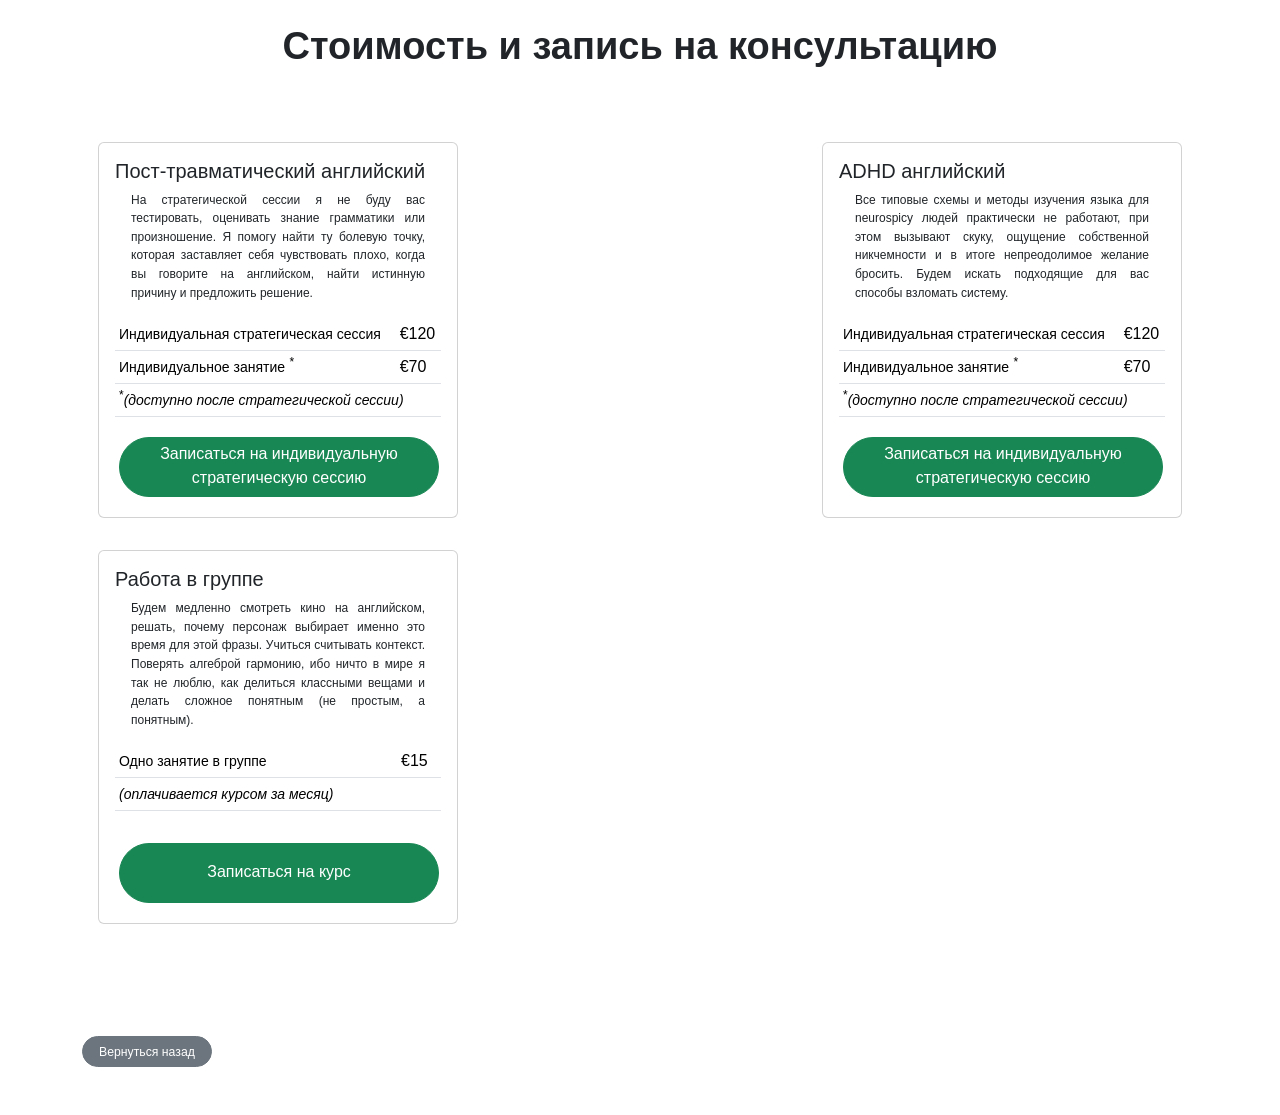
==== prices/index.html @ 5e1f30be "feat: prices page added" ====
<!DOCTYPE html>
<html>

<head>
    <meta http-equiv="Content-Type" content="text/html; charset=UTF-8">
    <meta name="viewport" content="width=device-width, initial-scale=1.0">

    <title>Prices | Hack the language</title>

    <meta property="og:url" content="https://hackthelanguage.com/prices">
    <meta property="og:title" content="Prices | Hack the language">
    <meta property="og:description" content="Understanding intercultural codes">
    <meta property="og:type" content="website">

    <link rel="canonical" href="https://hackthelanguage.com/prices">
    <link rel="icon" href="/assets/favicon.png" type="image/png">

    <link href="https://cdn.jsdelivr.net/npm/bootstrap@5.3.8/dist/css/bootstrap.min.css" rel="stylesheet"
        integrity="sha384-sRIl4kxILFvY47J16cr9ZwB07vP4J8+LH7qKQnuqkuIAvNWLzeN8tE5YBujZqJLB" crossorigin="anonymous">

    <link href="/assets/css2" rel="stylesheet">
    <link href="/assets/style.css" rel="stylesheet">
</head>

<body>
    <h1 class="centered pt-4">Стоимость и запись на консультацию</h1>
    <div class="container py-5 d-flex justify-content-between flex-wrap">
        <div class="card m-3 price-card">
            <div class="card-body">
                <h5 class="card-title">Пост-травматический английский</h5>
                <div class="card-text">
                    <p class="card-text-12 text-justify ps-3 pe-3">
                        На стратегической сессии я не буду вас тестировать, оценивать знание грамматики или
                        произношение.
                        Я помогу найти ту болевую точку, которая заставляет себя чувствовать плохо, когда вы говорите на
                        английском, найти истинную причину и предложить решение.
                    </p>
                    <table class="table table-sm">
                        <tbody>
                            <tr>
                                <td><small>Индивидуальная стратегическая сессия</small></td>
                                <td>€120</td>
                            </tr>
                            <tr>
                                <td><small>Индивидуальное занятие</small>
                                    <sup>*</sup>
                                </td>
                                <td>€70</td>
                            </tr>
                            <tr>
                                <td colspan="2">
                                    <sup>*</sup><small><i>(доступно после стратегической сессии)</i></small>
                                </td>
                            </tr>
                        </tbody>
                    </table>
                </div>
                <a class="btn btn-success p-1 m-1 rounded-button price-button"
                    href="https://docs.google.com/forms/d/e/1FAIpQLSf6jZhqA8l1ir4d8iDivVJ8CKJF7rxV9VZWZ_ofw2ZZDJQyTQ/viewform"
                    target="_blank" role="button">Записаться на индивидуальную стратегическую сессию</a>
            </div>
        </div>
        <div class="card m-3 price-card">
            <div class="card-body">
                <h5 class="card-title">ADHD английский</h5>
                <div class="card-text">
                    <p class="card-text-12 text-justify ps-3 pe-3">
                        Все типовые схемы и методы изучения языка для neurospicy людей практически не работают, при этом
                        вызывают скуку, ощущение собственной никчемности и в итоге непреодолимое желание бросить. Будем
                        искать подходящие для вас способы взломать систему.
                    </p>
                    <table class="table table-sm">
                        <tbody>
                            <tr>
                                <td><small>Индивидуальная стратегическая сессия</small></td>
                                <td>€120</td>
                            </tr>
                            <tr>
                                <td><small>Индивидуальное занятие</small>
                                    <sup>*</sup>
                                </td>
                                <td>€70</td>
                            </tr>
                            <tr>
                                <td colspan="2">
                                    <sup>*</sup><small><i>(доступно после стратегической сессии)</i></small>
                                </td>
                            </tr>
                        </tbody>
                    </table>
                </div>
                <a class="btn btn-success p-1 m-1 rounded-button price-button"
                    href="https://docs.google.com/forms/d/e/1FAIpQLScyYjzUsMgGsff7LJEzjGgHBhRLUFR_vfJN0C3n2L1rpP7fHQ/viewform"
                    target="_blank" role="button">Записаться на индивидуальную стратегическую сессию</a>
            </div>
        </div>
        <div class="card m-3 price-card">
            <div class="card-body">
                <h5 class="card-title">Работа в группе</h5>
                <div class="card-text">
                    <p class="card-text-12 text-justify ps-3 pe-3">
                        Будем медленно смотреть кино на английском, решать, почему персонаж выбирает именно это время
                        для этой фразы. Учиться считывать контекст. Поверять алгеброй гармонию, ибо ничто в мире я так
                        не люблю, как делиться классными вещами и делать сложное понятным (не простым, а понятным).
                    </p>
                    <table class="table table-sm">
                        <tbody>
                            <tr>
                                <td><small>Одно занятие в группе</small></td>
                                <td>€15</td>
                            </tr>
                            <tr>
                                <td>
                                    <small><i>(оплачивается курсом за месяц)</i></small>
                                </td>
                                <td></td>
                            </tr>
                        </tbody>
                    </table>
                </div>
                <a class="btn btn-success pt-3 m-1 mt-3 rounded-button price-button"
                    href="https://forms.gle/RAnrMF7UWr99mMky9" target="_blank" role="button">Записаться на
                    курс</a>
            </div>
        </div>
    </div>
    <div class="container py-5 d-flex flex-column align-items-start">
        <a class="btn btn-secondary btn-sm rounded-button ps-3 pe-3" href="/"><small>Вернуться назад</small></a>
    </div>


    <script src="https://cdn.jsdelivr.net/npm/bootstrap@5.3.8/dist/js/bootstrap.bundle.min.js"
        integrity="sha384-FKyoEForCGlyvwx9Hj09JcYn3nv7wiPVlz7YYwJrWVcXK/BmnVDxM+D2scQbITxI"
        crossorigin="anonymous"></script>
</body>

</html>
---- assets/style.css ----
body {
    font-family: 'Roboto', sans-serif;
    font-weight: 16px;
}

h1 {
    font-size: 38px;
    font-weight: 600;
    word-wrap: break-word;
}

h2 {
    font-size: 14px;
    font-weight: 400;
    word-wrap: break-word;
}

h3 {
    font-size: 18px;
    line-height: 1.35;
    font-weight: 600;
}

h4 {
    font-size: 26px;
    line-height: 1.35;
    font-weight: 600;
}

.centered {
    text-align: center;
}

.text-paragraph {
    font-size: 18px;
    line-height: 1.55;
    font-weight: 300;
}

.text-link {
    line-height: 1.55;
    font-weight: 200;
}

.card-text-12 {
    line-height: 1.55;
    font-size: 12px;
}

.text-justify {
    text-align: justify;
}

.rounded-button {
    border-radius: 30px;
}

.header-section {
    background:
        linear-gradient(rgba(51, 36, 0, 0.6), rgba(0, 0, 0, 0.6)),
        url('CoffeBackground.png');
    background-size: cover;
    background-position: center;
    background-repeat: no-repeat;
    margin: 30px;
    border-radius: 25px;
    position: relative;
    overflow: hidden;
}

.photo-wrapper {
    position: absolute;
    top: 20px;
    right: 20px;
}

.title {
    margin-top: 200px;
    color: #fff;
    font-size: 48px;
    line-height: 1.23;
    font-weight: 600;
    z-index: 10;
}

.sub-title {
    color: #fff;
    font-size: 36px;
    line-height: 1.23;
    font-weight: 600;
    max-width: 300px;
}

.colored-section {
    background-color: #f5f9f5;
}

.text-container {
    margin-left: 50px;
    margin-right: 50px;
}

.post-trauma-text {
    max-width: 50%;
}

.red-point::before,
.green-point::before {
    content: "";
    width: 30px;
    height: 30px;
    display: inline-block;
    margin-right: 8px;

    -webkit-mask: url("check.svg") no-repeat center / contain;
    mask: url("check.svg") no-repeat center / contain;

    background-color: currentColor;
}

.red-point {
    color: #FC0D1BFF;
}

.green-point {
    color: #50B366FF;
}

.bullets-coulumn {
    width: 380px;
}

.text-column {
    max-width: 45%;
}

@media (max-width: 950px) {

    .post-trauma-text {
        max-width: 100%;
    }

    .carousel-item {
        min-height: 800px;
    }

    .text-column {
        max-width: 90%;
    }
}

.carousel-control-prev-icon {
    background-image: url("data:image/svg+xml,%3csvg xmlns='http://www.w3.org/2000/svg' fill='%23000' viewBox='0 0 16 16'%3e%3cpath d='M11 1 3 8l8 7'/%3e%3c/svg%3e");
}

.carousel-control-next-icon {
    background-image: url("data:image/svg+xml,%3csvg xmlns='http://www.w3.org/2000/svg' fill='%23000' viewBox='0 0 16 16'%3e%3cpath d='m5 1 8 7-8 7'/%3e%3c/svg%3e");
}

.carousel-indicators [data-bs-target] {
    background-color: #000;
}

.carousel-indicators .active {
    background-color: #000;
}

.carousel-item {
    min-height: 300px;
}


.feedback-text {
    font-style: italic;
    width: 60%;
}

.aperol-button {
    position: absolute;
    top: 20px;
    left: 20px;
}

.price-card {
    width: 360px;
}

.price-button {
    width: 320px;
    height: 60px;
}
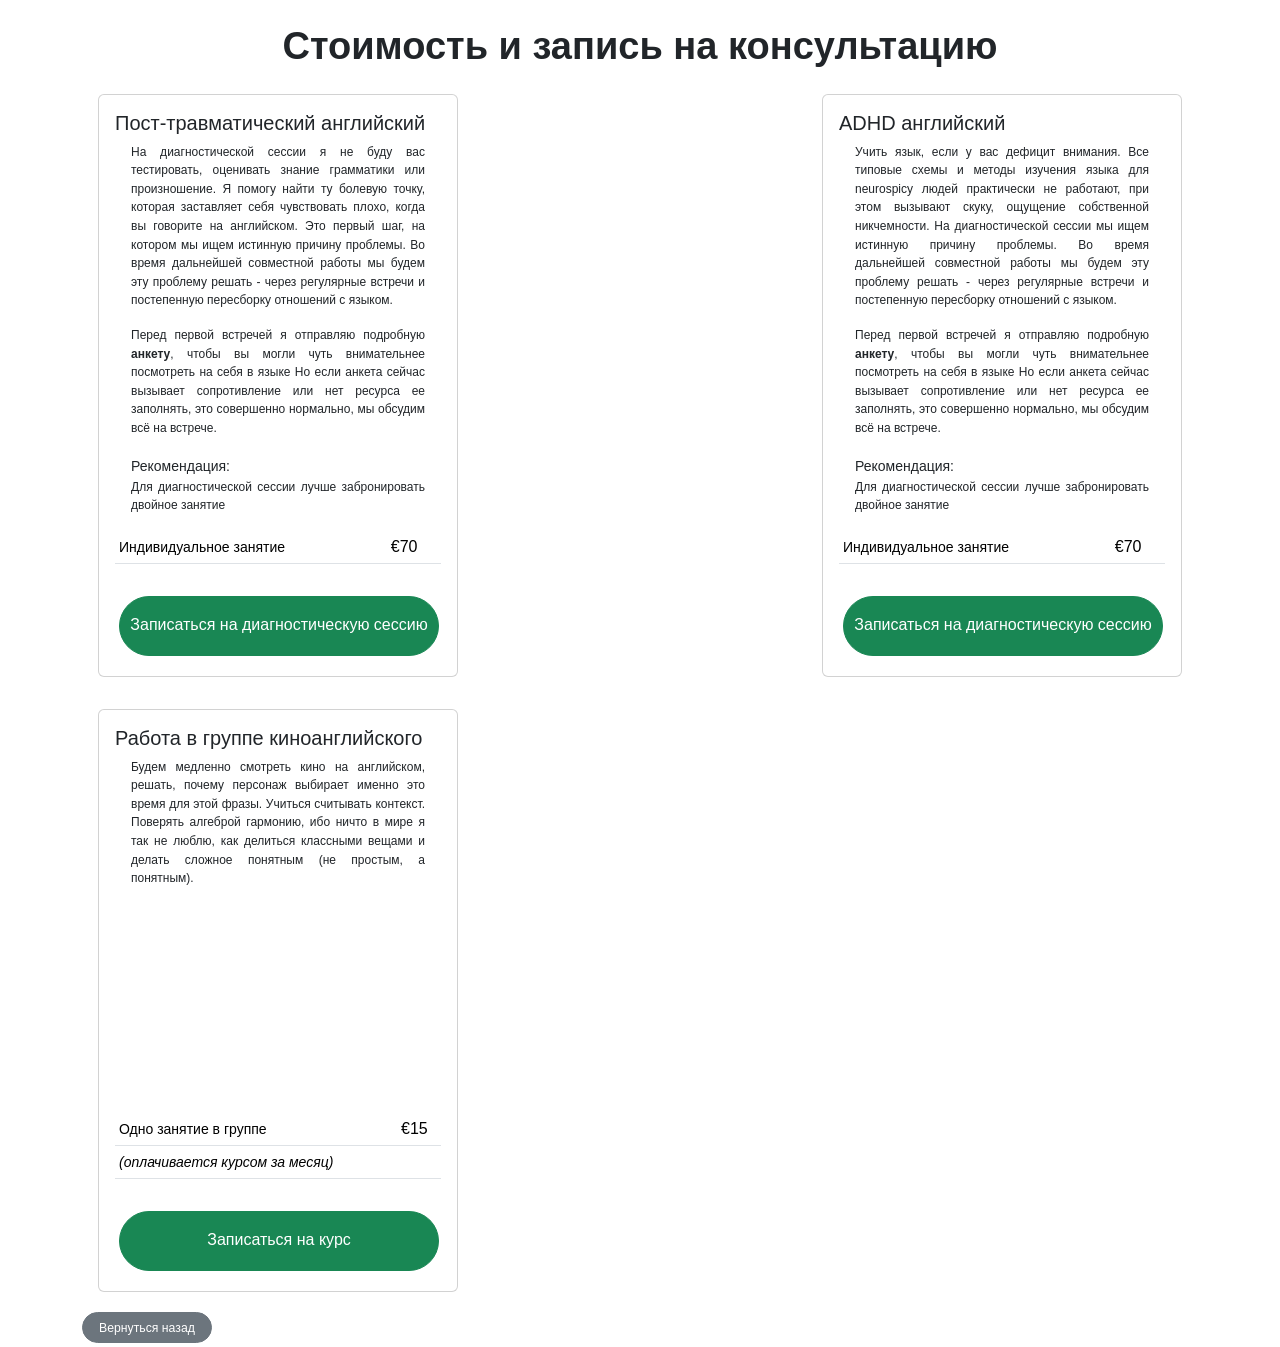
==== commit 48470ab7: "feat: ptices page change" ====
--- a/prices/index.html
+++ b/prices/index.html
@@ -24,40 +24,57 @@
 
 <body>
     <h1 class="centered pt-4">Стоимость и запись на консультацию</h1>
-    <div class="container py-5 d-flex justify-content-between flex-wrap">
+    <div class="container d-flex justify-content-between flex-wrap">
         <div class="card m-3 price-card">
             <div class="card-body">
                 <h5 class="card-title">Пост-травматический английский</h5>
                 <div class="card-text">
                     <p class="card-text-12 text-justify ps-3 pe-3">
-                        На стратегической сессии я не буду вас тестировать, оценивать знание грамматики или
-                        произношение.
-                        Я помогу найти ту болевую точку, которая заставляет себя чувствовать плохо, когда вы говорите на
-                        английском, найти истинную причину и предложить решение.
+                        На диагностической сессии я не буду вас тестировать, оценивать знание грамматики или
+                        произношение. Я помогу найти ту болевую точку, которая заставляет себя чувствовать плохо, когда
+                        вы говорите на английском. Это первый шаг, на котором мы ищем истинную причину проблемы. Во
+                        время дальнейшей совместной работы мы будем эту проблему решать - через регулярные встречи и
+                        постепенную пересборку отношений с языком.
                     </p>
+
+                    <div>
+                        <p class="card-text-12 text-justify ps-3 pe-3">
+                            Перед первой встречей я отправляю подробную <strong>анкету</strong>, чтобы вы могли чуть внимательнее
+                            посмотреть
+                            на себя в языке
+                            Но если анкета сейчас вызывает сопротивление или нет ресурса ее заполнять, это совершенно
+                            нормально, мы обсудим всё на встрече.
+                        </p>
+                        <small class="ps-3 pe-3">Рекомендация:</small>
+                        <p class="card-text-12 text-justify ps-3 pe-3">
+                            Для диагностической сессии лучше забронировать двойное занятие
+                        </p>
+                    </div>
+
                     <table class="table table-sm">
                         <tbody>
-                            <tr>
-                                <td><small>Индивидуальная стратегическая сессия</small></td>
-                                <td>€120</td>
-                            </tr>
+                            <!-- <tr>
+                                <td><small>Диагностическая сессия</small></td>
+                                <td>€140</td>
+                            </tr> -->
                             <tr>
                                 <td><small>Индивидуальное занятие</small>
-                                    <sup>*</sup>
+                                    <!-- <sup>*</sup> -->
                                 </td>
                                 <td>€70</td>
                             </tr>
-                            <tr>
+                            <!-- <tr>
                                 <td colspan="2">
                                     <sup>*</sup><small><i>(доступно после стратегической сессии)</i></small>
                                 </td>
-                            </tr>
+                            </tr> -->
                         </tbody>
                     </table>
+
                 </div>
-                <a class="btn btn-success p-1 m-1 rounded-button price-button"
+                <a class="btn btn-success pt-3 mt-3 p-1 m-1 rounded-button price-button"
                     href="https://docs.google.com/forms/d/e/1FAIpQLSf6jZhqA8l1ir4d8iDivVJ8CKJF7rxV9VZWZ_ofw2ZZDJQyTQ/viewform"
-                    target="_blank" role="button">Записаться на индивидуальную стратегическую сессию</a>
+                    target="_blank" role="button">Записаться на диагностическую сессию</a>
             </div>
         </div>
         <div class="card m-3 price-card">
@@ -65,45 +82,64 @@
                 <h5 class="card-title">ADHD английский</h5>
                 <div class="card-text">
                     <p class="card-text-12 text-justify ps-3 pe-3">
-                        Все типовые схемы и методы изучения языка для neurospicy людей практически не работают, при этом
-                        вызывают скуку, ощущение собственной никчемности и в итоге непреодолимое желание бросить. Будем
-                        искать подходящие для вас способы взломать систему.
+                        Учить язык, если у вас дефицит внимания. Все типовые схемы и методы изучения языка для
+                        neurospicy людей практически не работают,
+                        при этом вызывают скуку, ощущение собственной никчемности. На диагностической сессии мы ищем
+                        истинную причину проблемы. Во время дальнейшей
+                        совместной работы мы будем эту проблему решать - через регулярные встречи и постепенную
+                        пересборку отношений с языком.
                     </p>
+
+                    <div>
+                        <p class="card-text-12 text-justify ps-3 pe-3">
+                            Перед первой встречей я отправляю подробную <strong>анкету</strong>, чтобы вы могли чуть внимательнее
+                            посмотреть
+                            на себя в языке
+                            Но если анкета сейчас вызывает сопротивление или нет ресурса ее заполнять, это совершенно
+                            нормально, мы обсудим всё на встрече.
+                        </p>
+                        <small class="ps-3 pe-3">Рекомендация:</small>
+                        <p class="card-text-12 text-justify ps-3 pe-3">
+                            Для диагностической сессии лучше забронировать двойное занятие
+                        </p>
+                    </div>
+
+
                     <table class="table table-sm">
                         <tbody>
-                            <tr>
-                                <td><small>Индивидуальная стратегическая сессия</small></td>
-                                <td>€120</td>
-                            </tr>
+                            <!-- <tr>
+                                <td><small>Диагностическая сессия</small></td>
+                                <td>€140</td>
+                            </tr> -->
                             <tr>
                                 <td><small>Индивидуальное занятие</small>
-                                    <sup>*</sup>
+                                    <!-- <sup>*</sup> -->
                                 </td>
                                 <td>€70</td>
                             </tr>
-                            <tr>
+                            <!-- <tr>
                                 <td colspan="2">
                                     <sup>*</sup><small><i>(доступно после стратегической сессии)</i></small>
                                 </td>
-                            </tr>
+                            </tr> -->
                         </tbody>
                     </table>
                 </div>
-                <a class="btn btn-success p-1 m-1 rounded-button price-button"
+                <a class="btn btn-success pt-3 mt-3 p-1 m-1 rounded-button price-button"
                     href="https://docs.google.com/forms/d/e/1FAIpQLScyYjzUsMgGsff7LJEzjGgHBhRLUFR_vfJN0C3n2L1rpP7fHQ/viewform"
-                    target="_blank" role="button">Записаться на индивидуальную стратегическую сессию</a>
+                    target="_blank" role="button">Записаться на диагностическую сессию</a>
             </div>
         </div>
         <div class="card m-3 price-card">
             <div class="card-body">
-                <h5 class="card-title">Работа в группе</h5>
+                <h5 class="card-title">Работа в группе киноанглийского</h5>
                 <div class="card-text">
                     <p class="card-text-12 text-justify ps-3 pe-3">
                         Будем медленно смотреть кино на английском, решать, почему персонаж выбирает именно это время
                         для этой фразы. Учиться считывать контекст. Поверять алгеброй гармонию, ибо ничто в мире я так
                         не люблю, как делиться классными вещами и делать сложное понятным (не простым, а понятным).
                     </p>
-                    <table class="table table-sm">
+                    <table class="table table-sm" style="margin-top: 225px;">
                         <tbody>
                             <tr>
                                 <td><small>Одно занятие в группе</small></td>
@@ -124,7 +160,7 @@
             </div>
         </div>
     </div>
-    <div class="container py-5 d-flex flex-column align-items-start">
+    <div class="container py-1 d-flex flex-column align-items-start">
         <a class="btn btn-secondary btn-sm rounded-button ps-3 pe-3" href="/"><small>Вернуться назад</small></a>
     </div>
 
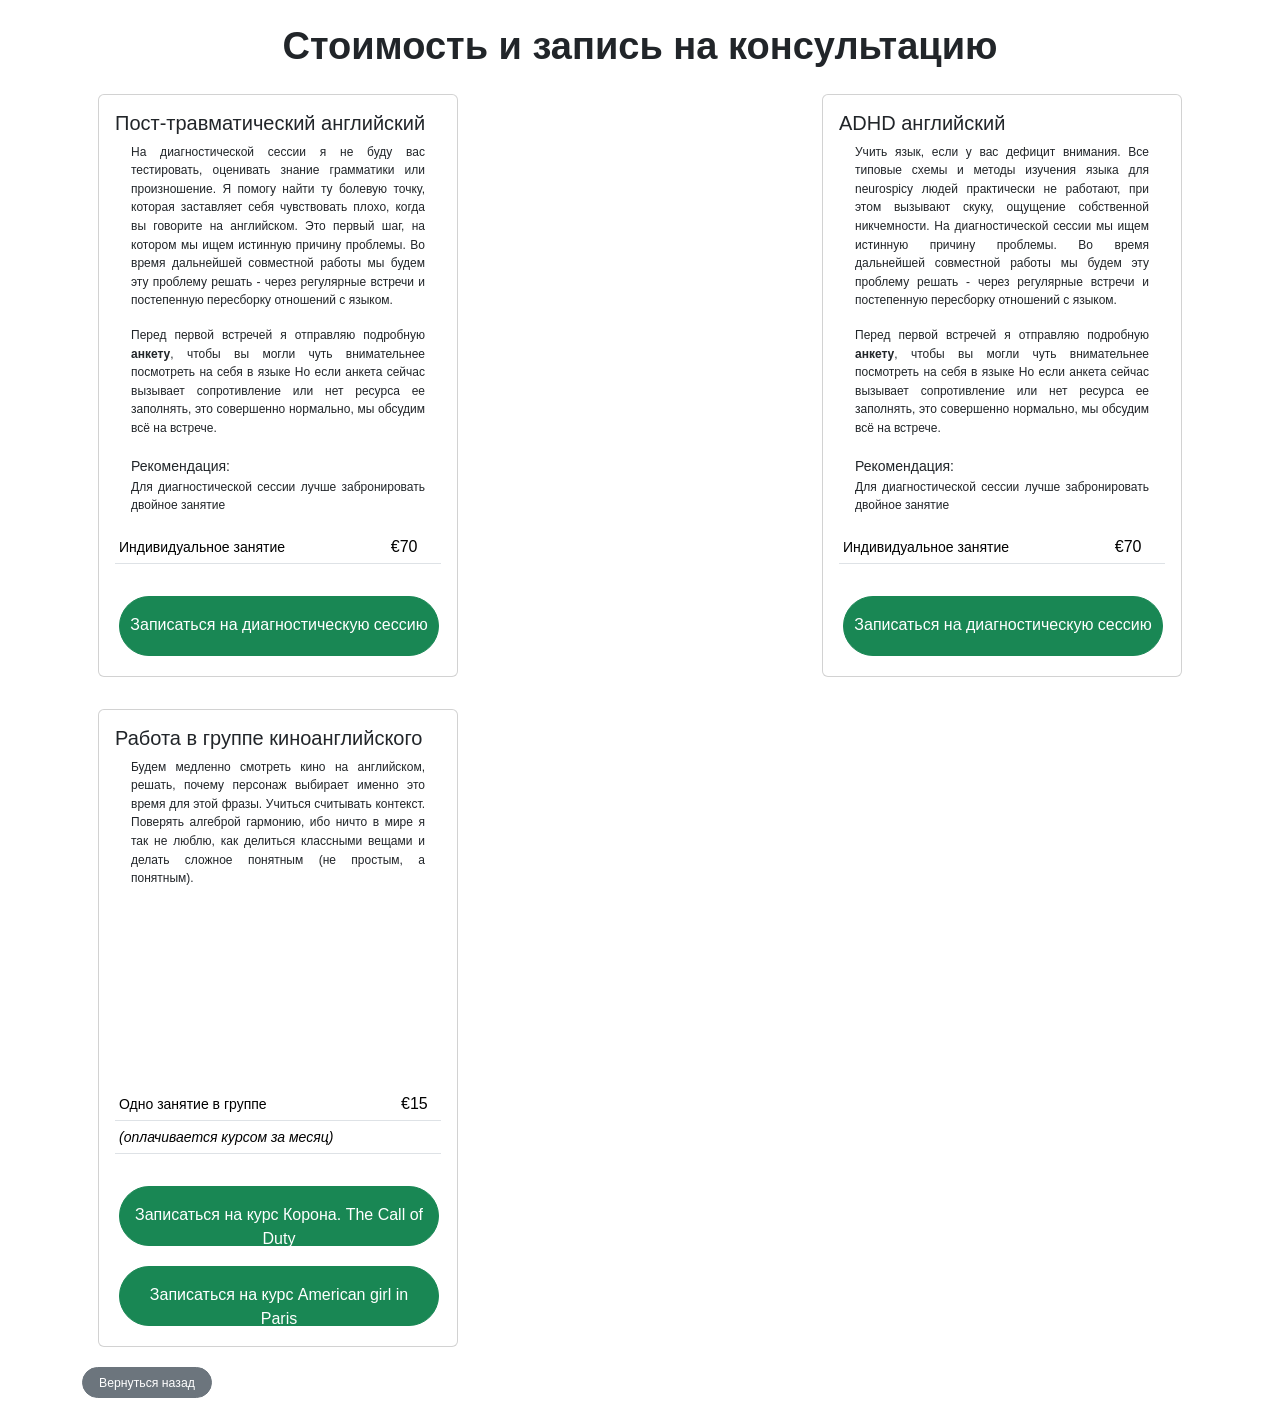
==== commit 3ae98453: "feat: course button" ====
--- a/prices/index.html
+++ b/prices/index.html
@@ -139,7 +139,7 @@
                         для этой фразы. Учиться считывать контекст. Поверять алгеброй гармонию, ибо ничто в мире я так
                         не люблю, как делиться классными вещами и делать сложное понятным (не простым, а понятным).
                     </p>
-                    <table class="table table-sm" style="margin-top: 225px;">
+                    <table class="table table-sm" style="margin-top: 200px;">
                         <tbody>
                             <tr>
                                 <td><small>Одно занятие в группе</small></td>
@@ -155,8 +155,11 @@
                     </table>
                 </div>
                 <a class="btn btn-success pt-3 m-1 mt-3 rounded-button price-button"
-                    href="https://forms.gle/RAnrMF7UWr99mMky9" target="_blank" role="button">Записаться на
-                    курс</a>
+                    href="https://docs.google.com/forms/d/e/1FAIpQLSdRs1voIj-iVgD9BTpOwgw_h6U0ku3PdbtPnqBAVGRWj4dRhQ/viewform?usp=dialog" target="_blank" role="button">Записаться на
+                    курс Корона. The Call of Duty</a>
+                <a class="btn btn-success pt-3 m-1 mt-3 rounded-button price-button"
+                    href="https://forms.gle/3mvG4pvr21LZjHrV9" target="_blank" role="button">Записаться на
+                    курс American girl in Paris</a>
             </div>
         </div>
     </div>
--- a/assets/style.css
+++ b/assets/style.css
@@ -33,6 +33,12 @@
 
 .text-paragraph {
     font-size: 18px;
+    line-height: 1.55;
+    font-weight: 300;
+}
+
+.small-paragraph {
+    font-size: 14px;
     line-height: 1.55;
     font-weight: 300;
 }
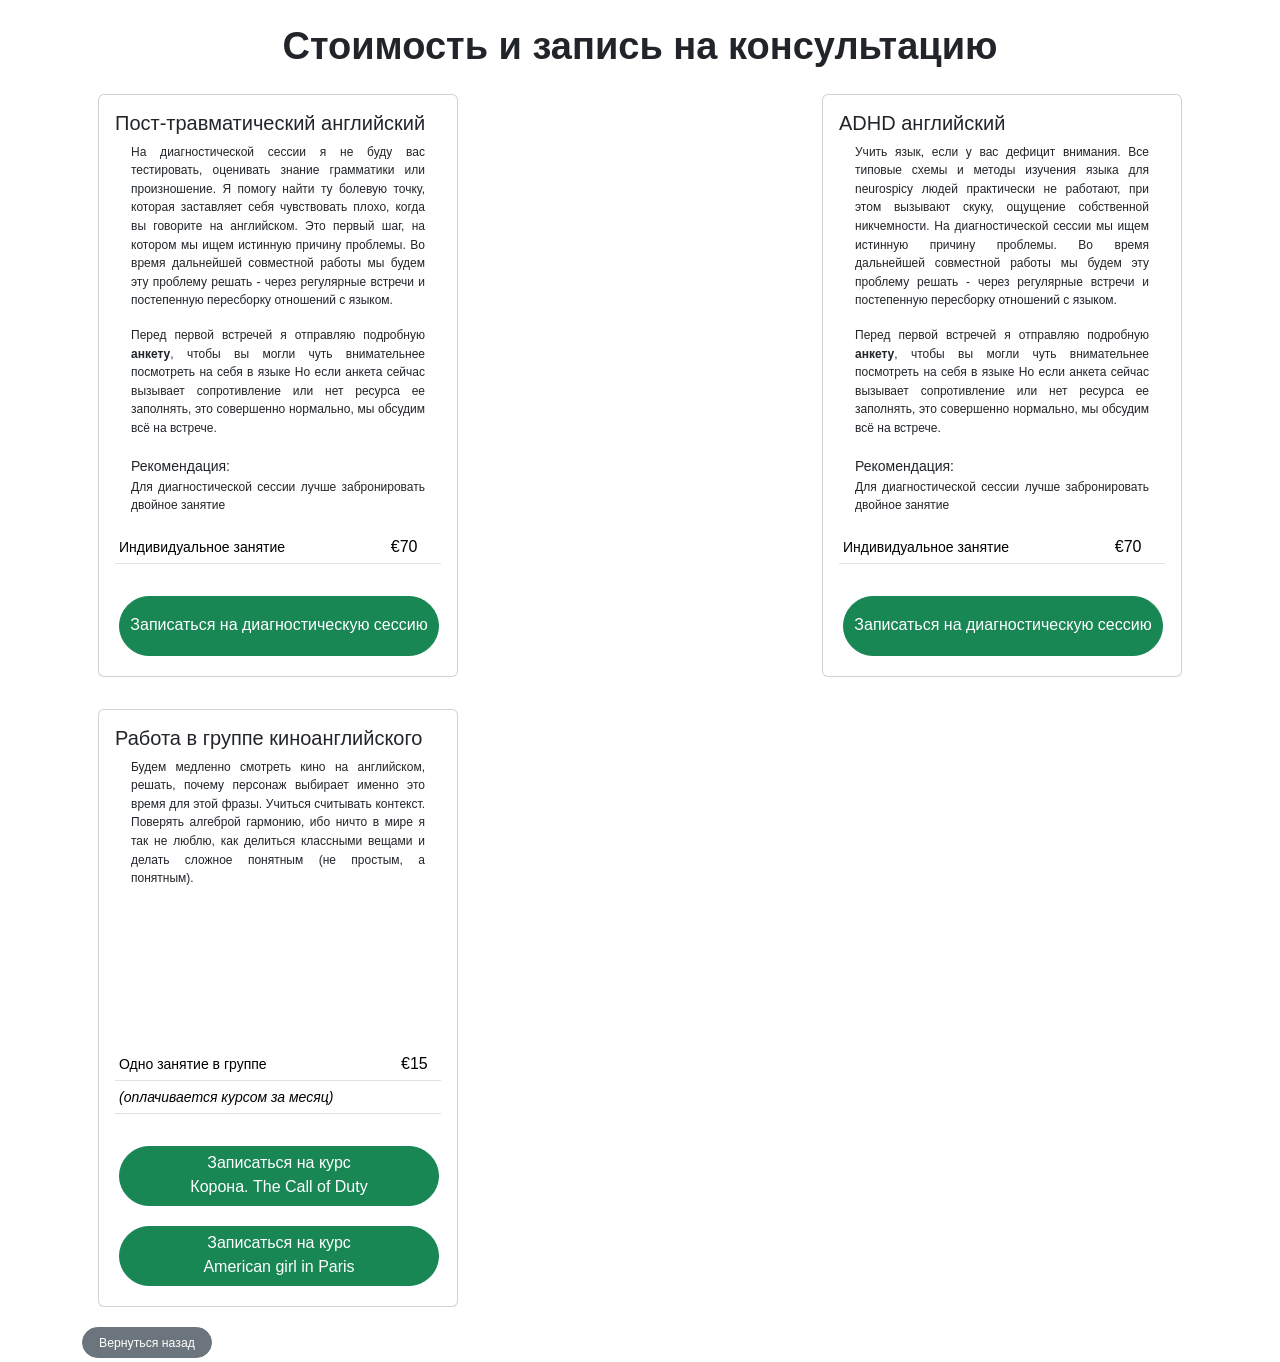
==== commit 85e291ec: "chore: price styling" ====
--- a/prices/index.html
+++ b/prices/index.html
@@ -139,7 +139,7 @@
                         для этой фразы. Учиться считывать контекст. Поверять алгеброй гармонию, ибо ничто в мире я так
                         не люблю, как делиться классными вещами и делать сложное понятным (не простым, а понятным).
                     </p>
-                    <table class="table table-sm" style="margin-top: 200px;">
+                    <table class="table table-sm" style="margin-top: 160px;">
                         <tbody>
                             <tr>
                                 <td><small>Одно занятие в группе</small></td>
@@ -154,12 +154,12 @@
                         </tbody>
                     </table>
                 </div>
-                <a class="btn btn-success pt-3 m-1 mt-3 rounded-button price-button"
+                <a class="btn btn-success pt-1 m-1 mt-3 rounded-button price-button"
                     href="https://docs.google.com/forms/d/e/1FAIpQLSdRs1voIj-iVgD9BTpOwgw_h6U0ku3PdbtPnqBAVGRWj4dRhQ/viewform?usp=dialog" target="_blank" role="button">Записаться на
-                    курс Корона. The Call of Duty</a>
-                <a class="btn btn-success pt-3 m-1 mt-3 rounded-button price-button"
+                    курс <br/>Корона. The Call of Duty</a>
+                <a class="btn btn-success pt-1 m-1 mt-3 rounded-button price-button"
                     href="https://forms.gle/3mvG4pvr21LZjHrV9" target="_blank" role="button">Записаться на
-                    курс American girl in Paris</a>
+                    курс <br/>American girl in Paris</a>
             </div>
         </div>
     </div>
